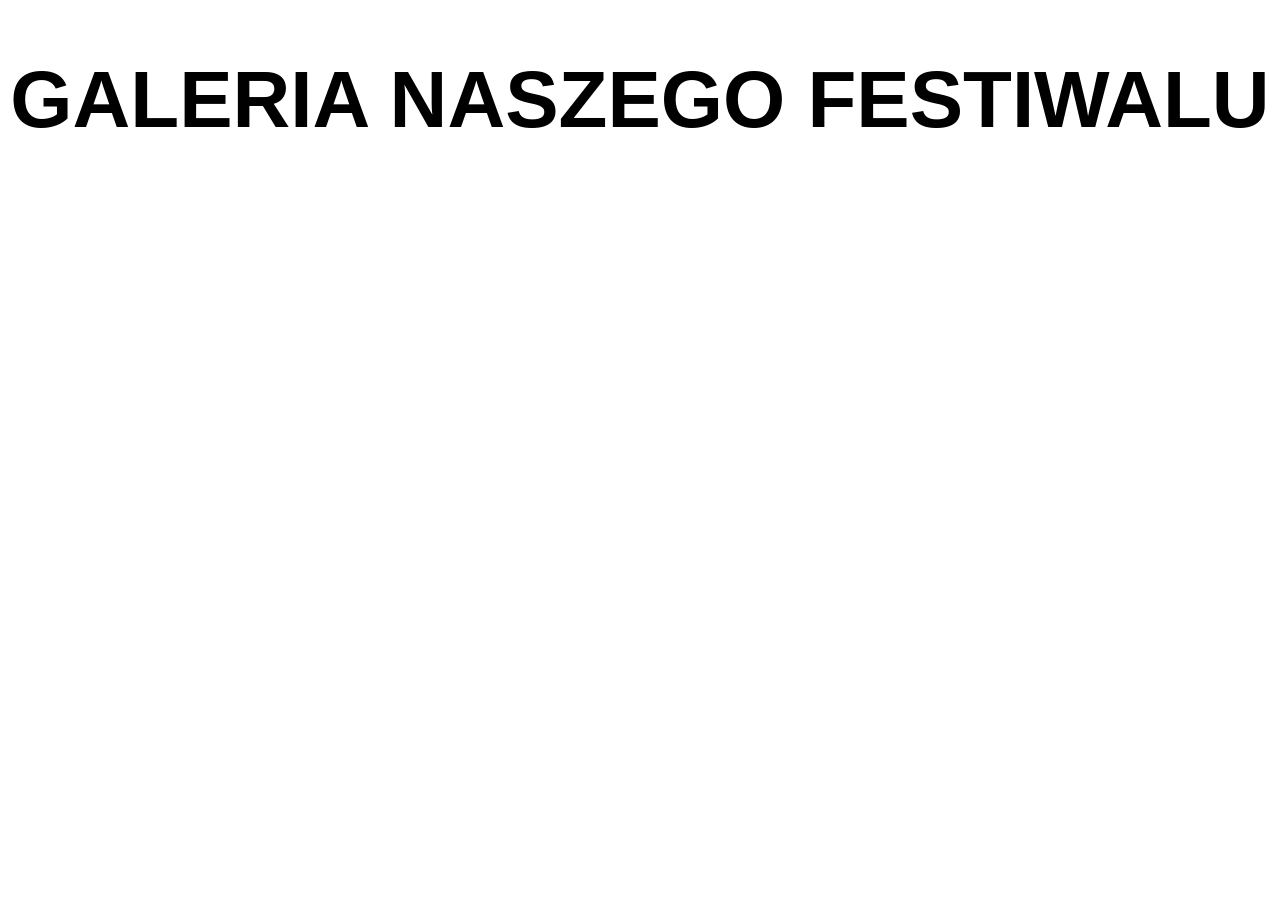
==== galeria.html @ 8c409f9e "4 june mam juz dosc" ====
<!DOCTYPE html>
<html lang="en">
<head>
    <meta charset="UTF-8">
    <meta name="viewport" content="width=device-width, initial-scale=1.0">
    <title>GALERIA</title>
</head>
<body>
    <header style="text-align: center;
 font-family: Arial; font-size: 40px; margin: 20px auto;" 
 background-color:#71008e; color:white;> 
   <h1> GALERIA NASZEGO FESTIWALU </h1> 
    </header>
    </body>
    </html>
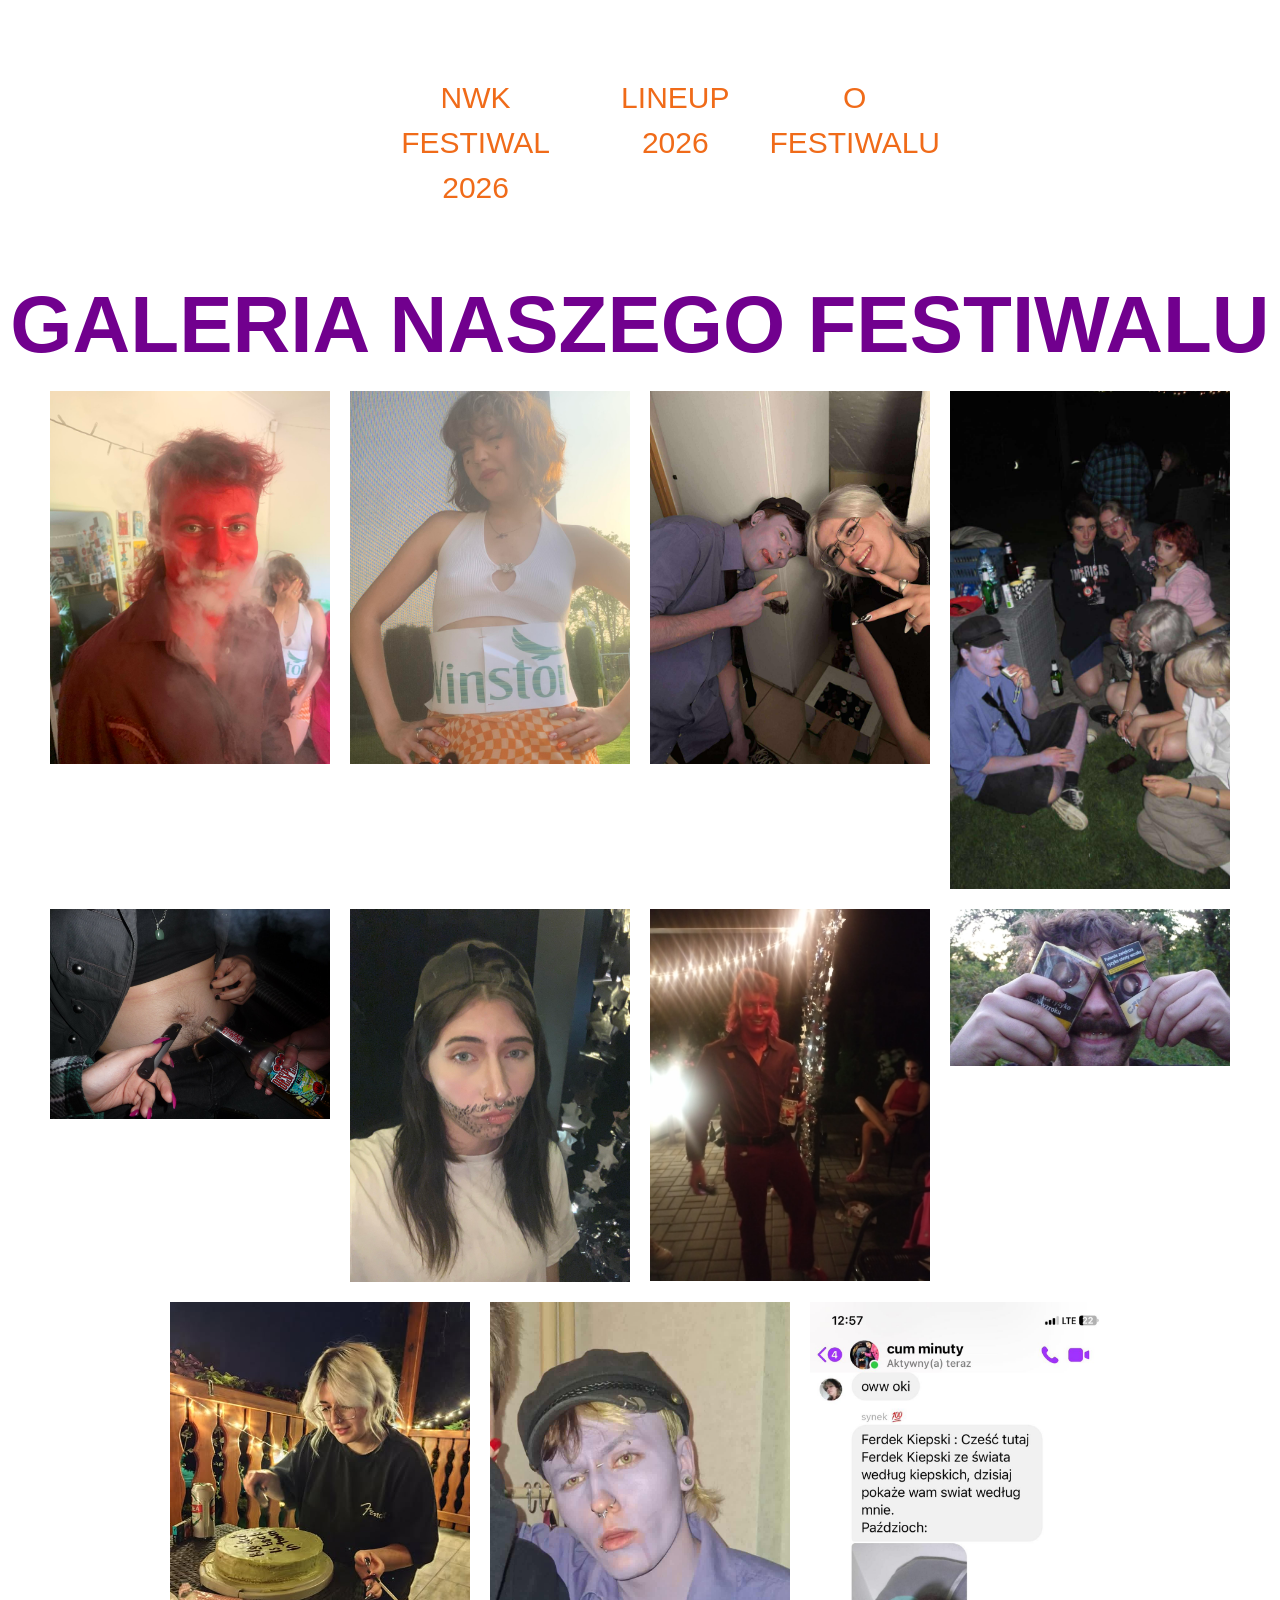
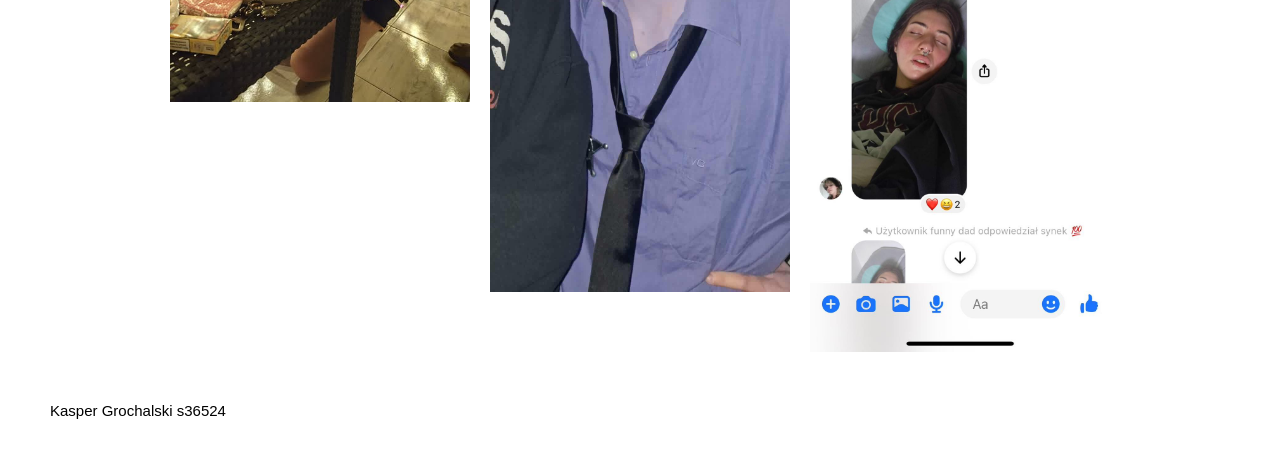
==== commit 66257991: "5 czerwca zerowa wersja strony" ====
--- a/galeria.html
+++ b/galeria.html
@@ -4,12 +4,166 @@
     <meta charset="UTF-8">
     <meta name="viewport" content="width=device-width, initial-scale=1.0">
     <title>GALERIA</title>
+    <style>
+
+        .header-row {
+            display: flex;
+            align-items: center;
+            justify-content: center;
+            gap: 20px;
+            flex-wrap: wrap;
+            margin: 28px auto 20px;
+            max-width: 1200px;
+            padding: 0 16px
+            ;
+        }
+
+        .header-row img {
+            width: 220px;
+            max-width: 100%;
+            border-radius: 0px;
+            
+        }
+
+        .header-row header {
+            flex: 1 1 340px;
+            min-width: 280px;
+            text-align: center;
+        }
+
+* {
+    margin: 0;
+    padding: 0;
+    box-sizing: border-box;
+    font-family: Arial, sans-serif;
+    ;
+}
+
+.navbar {
+    display: flex;
+    justify-content: space-between;
+    align-items: center;
+    padding: 700px;
+}
+
+
+
+.nav-links {
+    display: flex;
+    list-style: none;
+}
+
+.nav-links li {
+    margin-left: 30px;
+}
+
+.nav-links a {
+    color: #f06b19;
+    text-decoration: none;
+    text-align:justify;
+    font-size: 30px;
+    transition: color 0.3s ease;
+}
+
+.nav-links a:hover {
+    color: #71008e;
+}
+
+        .nav ul
+        {
+            display: flex;
+            justify-content: space-between;
+            align-items: space-between;
+            background-color: #f06b19;
+            color: #f06b19;
+            padding: 40px 0;
+            border-radius: 0px;
+            list-style-type:none;
+            margin: 20px auto;
+            max-width: 700px;
+        }
+
+        .gallery-container {
+            display: flex;
+            flex-wrap: wrap;
+            justify-content: center;
+            gap: 20px;
+            max-width: 1200px;
+            margin: 20px auto;
+            padding: 0 10px;
+        }
+
+        .zdjecie-box {
+            flex: 1 1 calc(25% - 20px);
+            min-width: 220px;
+            max-width: 300px;
+        }
+
+        .zdjecie-box img {
+            width: 100%;
+            height: auto;
+            display: block;
+            border-radius: 0px;
+        }
+
+    </style>
+
+<link rel="stylesheet" href="style.css">
+
+
 </head>
 <body>
     <header style="text-align: center;
- font-family: Arial; font-size: 40px; margin: 20px auto;" 
- background-color:#71008e; color:white;> 
-   <h1> GALERIA NASZEGO FESTIWALU </h1> 
+ font-family: Arial; font-size: 40px; margin: 20px auto; color:#71008e;"> 
+
+   <nav>
+ <ul style="display: block;color: #f06b19; padding: 2px 0; border-radius: 0px; list-style-type:none; margin: 20px auto; max-width: 700px;">
+        <li style="display: inline-block; margin:50px;"><a href="index.html" style="color: white; text-decoration: none; font-family: Arial; font-size: 18px;">
+            <ul class="nav-links">
+            <li><a href="index.html">NWK FESTIWAL 2026</a></li>
+            <li><a href="lineup.html">LINEUP 2026</a></li>
+            <li><a href="ofestiwalu.html">O FESTIWALU</a></li>
+            
+
+        </ul>
+
+   </nav>
+   <h1> GALERIA NASZEGO FESTIWALU </h1>
     </header>
+
+
+ <div class="gallery-container">
+    
+        <div class="zdjecie-box"><img src="grafika/czerwony michau.jpg" alt="czerwony michau1"></div>
+
+        <div class="zdjecie-box"><img src="grafika/715507702_1309159254126832_2914601132896406019_n.jpg" alt="zoha winston"></div>
+
+        <div class="zdjecie-box"><img src="grafika/576986516_867894042258599_7537122644533280371_n.jpg" alt=" co roczny karton"></div>
+
+        <div class="zdjecie-box"><img src="grafika/576650454_1570096620837343_7623416404073867001_n.jpg" alt="ziomki"></div>
+
+     <div class="zdjecie-box"><img src="grafika/712543167_1043006685055221_6767200446154377418_n.jpg" alt="pempusio"></div>
+
+      <div class="zdjecie-box"><img src="grafika/713643163_2133083247256330_4949096174966008657_n.jpg" alt="moistcritical"></div>
+
+ <div class="zdjecie-box"><img src="grafika/714584306_1534236904971026_5312141006339766842_n.jpg" alt="czerwony michau2"></div>
+
+ <div class="zdjecie-box"><img src="grafika/P1030629.jpg" alt="tytoniowy czlowiek"></div>
+
+  <div class="zdjecie-box"><img src="grafika/miozciachem.jpg" alt="torcik"></div>
+
+   <div class="zdjecie-box"><img src="grafika/ourpleman.jpg" alt="purpleguy"></div>
+
+    <div class="zdjecie-box"><img src="grafika/kiepscy.jpg" alt="kiepski zarcik"></div>
+
+</div>
+
+<footer style="margin:50px; display:block">
+
+<p style="font-family:Arial; font-size: 15px; text-align:left"> Kasper Grochalski s36524
+     </p>
+
+ </footer>
+
     </body>
     </html>
